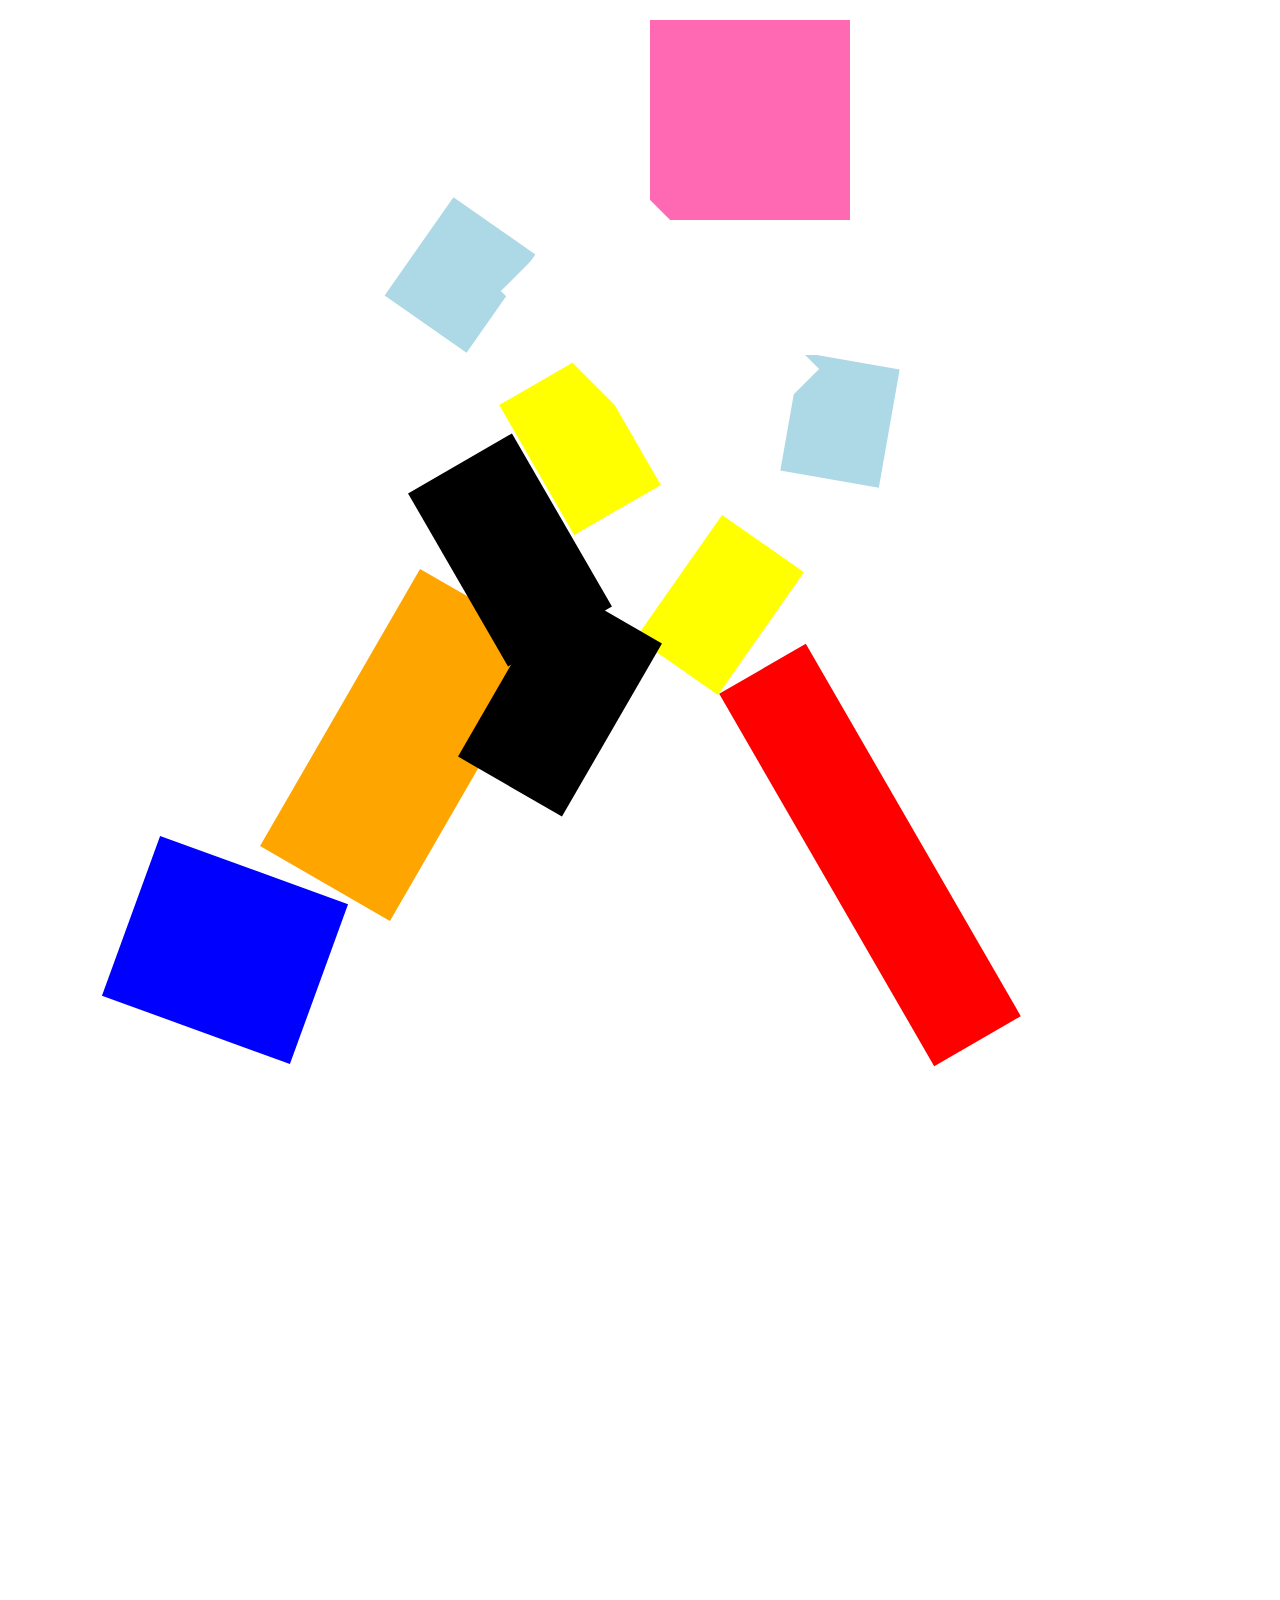
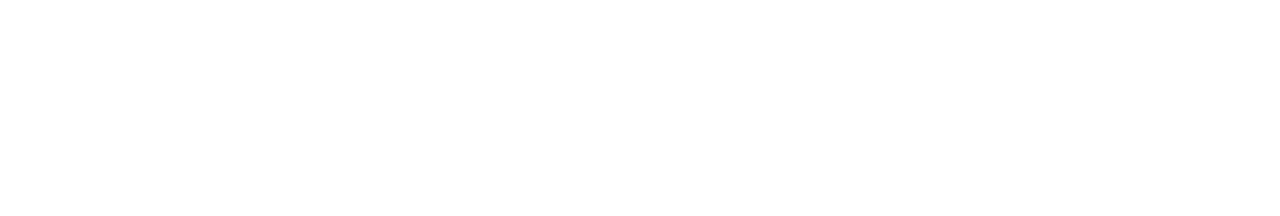
==== Gear.html @ 854b8e68 "hockey player mit boxen" ====
<!DOCTYPE html>
<html lang="en">

<head>
    <meta charset="UTF-8">
    <title>Hockey</title>
    <link rel="stylesheet" href="GearStyle.css">
</head>

<body>
    <div class="helmet-box"></div>
    <div class="skates-box"></div>
    <div class="shinpad-box"></div>
    <div class="lefthand-box"></div>
    <div class="righthand-box"></div>
    <div class="leftelbow-box"></div>
    <div class="rightelbow-box"></div>
    <div class="hockeystick-box"></div>
    <div class="trousers-box1"></div>
    <div class="trousers-box2"></div>
    <div class="breast-box1"></div>
    <div class="breast-box2"></div>
    <div class="breast-box3"></div>
</body>
---- GearStyle.css ----
body
{
    background-image: url('https://cdn.saleminteractivemedia.com/associated-press/data/photos/2017/186/35e49a03-9839-4e82-a929-f046a4e606ae.jpg');
    background-size: cover;
    background-position: center;
    height: 200vh;
    display: flex;
    justify-content: center;
    align-items: center;
    text-align: center;
}

.helmet-box
{
    background-color: hotpink;
    height: 200px;
    width: 200px;
    top: 20px;
    left: 650px;
    position: absolute;
}

.skates-box
{
    background-color: blue;
    height: 170px;
    width: 200px;
    top: 865px;
    left: 125px;
    position: absolute;
    rotate: 20deg;
}

.shinpad-box
{
    background-color: orange;
    height: 320px;
    width: 150px;
    top: 585px;
    left: 330px;
    position: absolute;
    rotate: 30deg;
}

.lefthand-box
{
    background-color: yellow;
    height: 150px;
    width: 100px;
    top: 530px;
    left: 670px;
    position: absolute;
    rotate: 35deg;
}

.righthand-box
{
    background-color: yellow;
    height: 150px;
    width: 100px;
    top: 370px;
    left: 530px;
    position: absolute;
    rotate: -30deg;
}

.leftelbow-box
{
    background-color: lightblue;
    height: 120px;
    width: 100px;
    top: 215px;
    left: 410px;
    position: absolute;
    rotate: 35deg;
}

.rightelbow-box
{
    background-color: lightblue;
    height: 120px;
    width: 100px;
    top: 360px;
    left: 790px;
    position: absolute;
    rotate: 10deg;
}

.hockeystick-box
{
    background-color: red;
    height: 430px;
    width: 100px;
    top: 640px;
    left: 820px;
    position: absolute;
    rotate: -30deg;
}

.trousers-box1
{
    background-color: black;
    height: 200px;
    width: 120px;
    top: 450px;
    left: 450px;
    position: absolute;
    rotate: -30deg;
}

.trousers-box2
{
    background-color: black;
    height: 200px;
    width: 120px;
    top: 600px;
    left: 500px;
    position: absolute;
    rotate: 30deg;
}

.breast-box1
{
    background-color: white;
    height: 280px;
    width: 170px;
    top: 190px;
    left: 575px;
    position: absolute;
    rotate: -45deg;
}

.breast-box2
{
    background-color: white;
    height: 100px;
    width: 150px;
    top: 130px;
    left: 500px;
    position: absolute;
}

.breast-box3
{
    background-color: white;
    height: 135px;
    width: 220px;
    top: 220px;
    left: 670px;
    position: absolute;
}
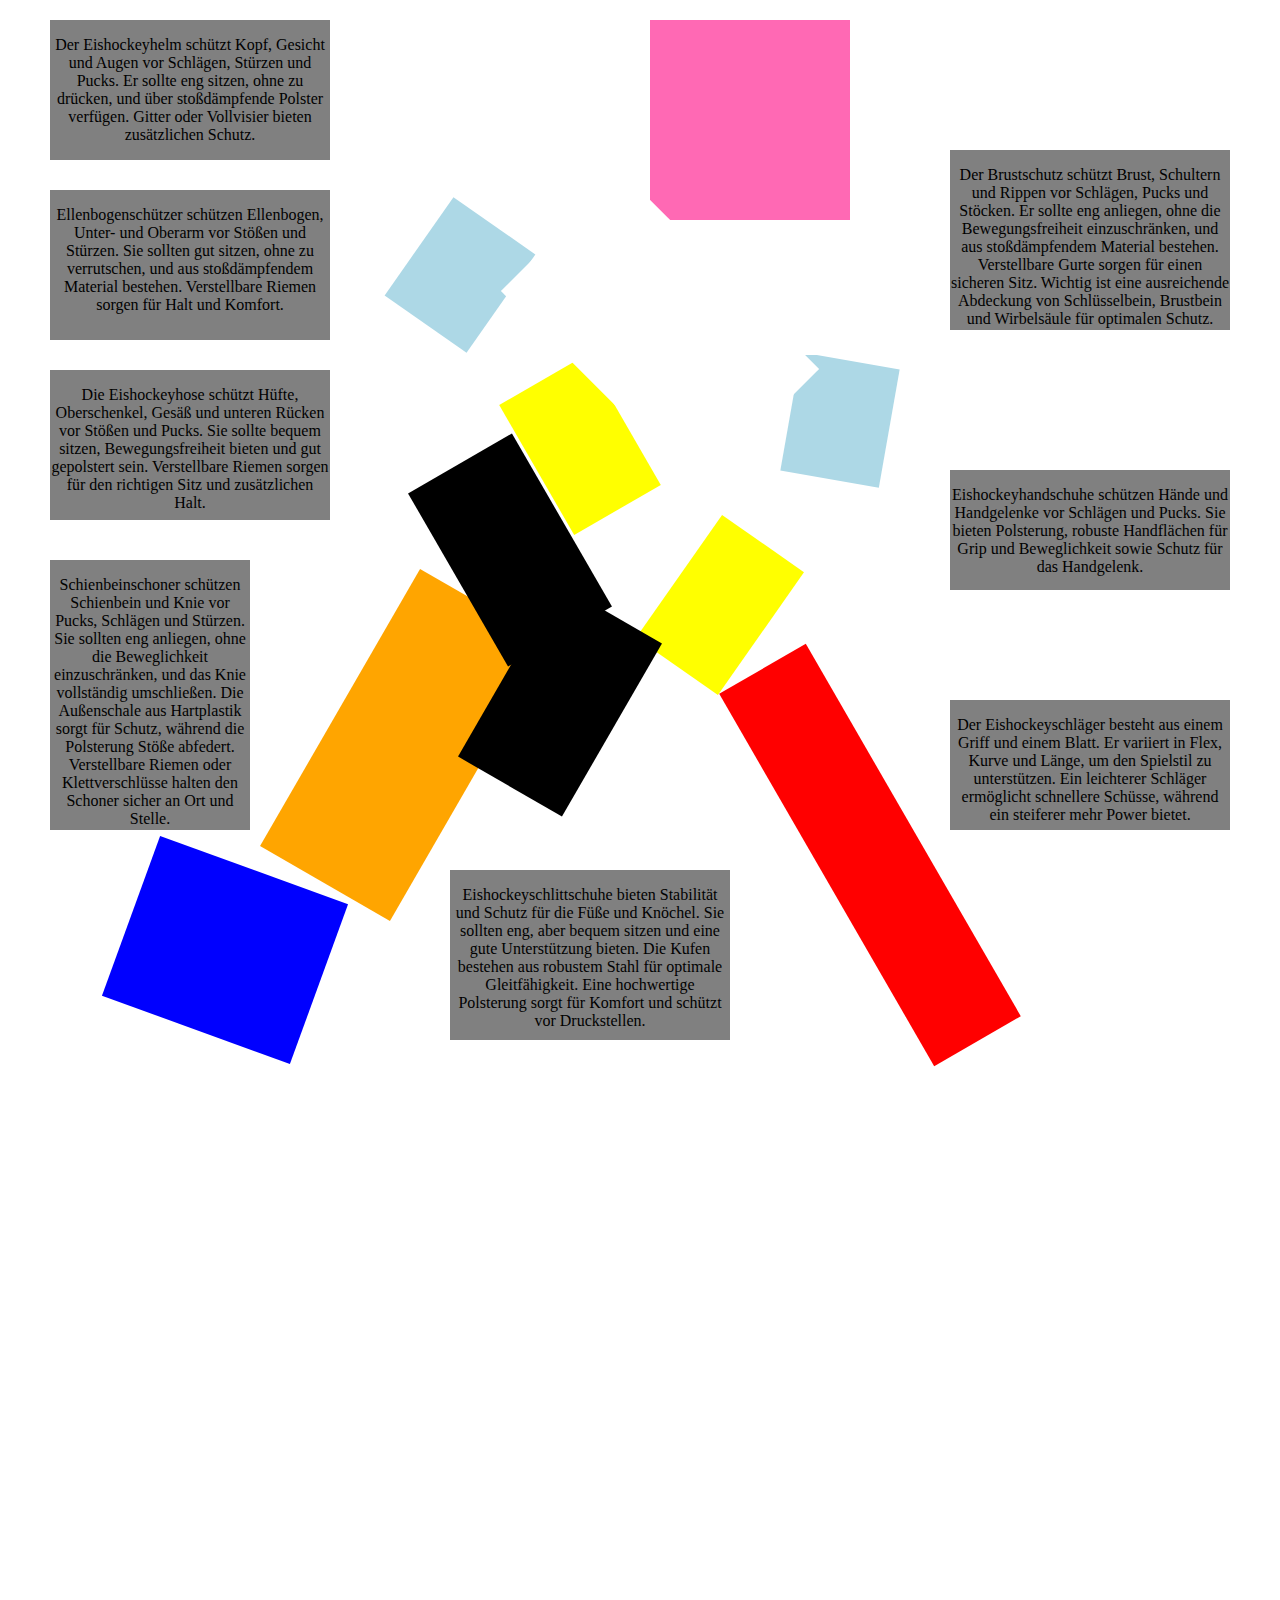
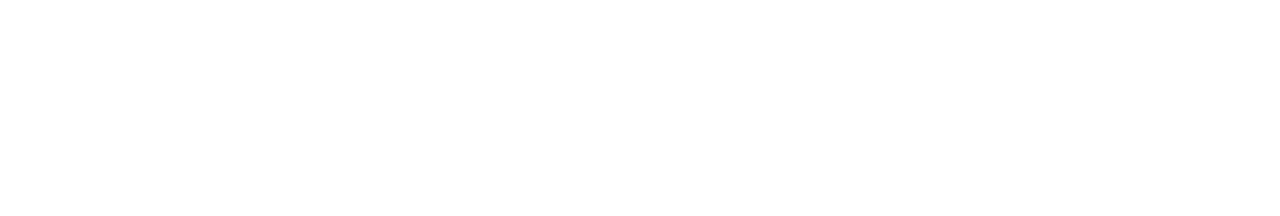
==== commit 3c6acec4: "tabele und Boxen mit text" ====
--- a/Gear.html
+++ b/Gear.html
@@ -21,4 +21,67 @@
     <div class="breast-box1"></div>
     <div class="breast-box2"></div>
     <div class="breast-box3"></div>
+
+    <div class="helmet-info">
+        <p>
+            Der Eishockeyhelm schützt Kopf, Gesicht und Augen vor Schlägen,
+            Stürzen und Pucks. Er sollte eng sitzen, ohne zu drücken,
+            und über stoßdämpfende Polster verfügen.
+            Gitter oder Vollvisier bieten zusätzlichen Schutz.
+        </p>
+    </div>
+    <div class="breast-info">
+        <p>
+            Der Brustschutz schützt Brust, Schultern und Rippen vor Schlägen, Pucks und Stöcken.
+            Er sollte eng anliegen, ohne die Bewegungsfreiheit einzuschränken,
+            und aus stoßdämpfendem Material bestehen. Verstellbare Gurte sorgen für einen sicheren Sitz.
+            Wichtig ist eine ausreichende Abdeckung von Schlüsselbein,
+            Brustbein und Wirbelsäule für optimalen Schutz.
+        </p>
+    </div>
+    <div class="shinpad-info">
+        <p>
+            Schienbeinschoner schützen Schienbein und Knie vor Pucks, Schlägen und Stürzen.
+            Sie sollten eng anliegen, ohne die Beweglichkeit einzuschränken,
+            und das Knie vollständig umschließen. Die Außenschale aus Hartplastik sorgt für Schutz,
+            während die Polsterung Stöße abfedert.
+            Verstellbare Riemen oder Klettverschlüsse halten den Schoner sicher an Ort und Stelle.
+        </p>
+    </div>
+    <div class="hand-info">
+        <p>
+            Eishockeyhandschuhe schützen Hände und Handgelenke vor Schlägen und Pucks.
+            Sie bieten Polsterung, robuste Handflächen für Grip und Beweglichkeit
+            sowie Schutz für das Handgelenk.
+        </p>
+    </div>
+    <div class="elbow-info">
+        <p>
+            Ellenbogenschützer schützen Ellenbogen, Unter- und Oberarm vor Stößen und Stürzen.
+            Sie sollten gut sitzen, ohne zu verrutschen, und aus stoßdämpfendem Material bestehen.
+            Verstellbare Riemen sorgen für Halt und Komfort.
+        </p>
+    </div>
+    <div class="hockeystick-info">
+        <p>
+            Der Eishockeyschläger besteht aus einem Griff und einem Blatt.
+            Er variiert in Flex, Kurve und Länge, um den Spielstil zu unterstützen.
+            Ein leichterer Schläger ermöglicht schnellere Schüsse, während ein steiferer mehr Power bietet.
+        </p>
+    </div>
+    <div class="trousers-info">
+        <p>
+            Die Eishockeyhose schützt Hüfte, Oberschenkel, Gesäß und unteren Rücken vor Stößen und Pucks.
+            Sie sollte bequem sitzen, Bewegungsfreiheit bieten und gut gepolstert sein.
+            Verstellbare Riemen sorgen für den richtigen Sitz und zusätzlichen Halt.
+        </p>
+    </div>
+    <div class="skates-info">
+        <p>
+            Eishockeyschlittschuhe bieten Stabilität und Schutz für die Füße und Knöchel.
+            Sie sollten eng, aber bequem sitzen und eine gute Unterstützung bieten.
+            Die Kufen bestehen aus robustem Stahl für optimale Gleitfähigkeit.
+            Eine hochwertige Polsterung sorgt für Komfort und schützt vor Druckstellen.
+        </p>
+    </div>
 </body>--- a/GearStyle.css
+++ b/GearStyle.css
@@ -148,4 +148,84 @@
     top: 220px;
     left: 670px;
     position: absolute;
+}
+
+.helmet-info
+{
+    background-color: grey;
+    height: 140px;
+    width: 280px;
+    top: 20px;
+    left: 50px;
+    position: absolute;
+}
+
+.breast-info
+{
+    background-color: grey;
+    height: 180px;
+    width: 280px;
+    top: 150px;
+    left: 950px;
+    position: absolute;
+}
+
+.elbow-info
+{
+    background-color: grey;
+    height: 150px;
+    width: 280px;
+    top: 190px;
+    left: 50px;
+    position: absolute;
+}
+
+.hand-info
+{
+    background-color: grey;
+    height: 120px;
+    width: 280px;
+    top: 470px;
+    left: 950px;
+    position: absolute;
+}
+
+.hockeystick-info
+{
+    background-color: grey;
+    height: 130px;
+    width: 280px;
+    top: 700px;
+    left: 950px;
+    position: absolute;
+}
+
+.trousers-info
+{
+    background-color: grey;
+    height: 150px;
+    width: 280px;
+    top: 370px;
+    left: 50px;
+    position: absolute;
+}
+
+.shinpad-info
+{
+    background-color: grey;
+    height: 270px;
+    width: 200px;
+    top: 560px;
+    left: 50px;
+    position: absolute;
+}
+
+.skates-info
+{
+    background-color: grey;
+    height: 170px;
+    width: 280px;
+    top: 870px;
+    left: 450px;
+    position: absolute;
 }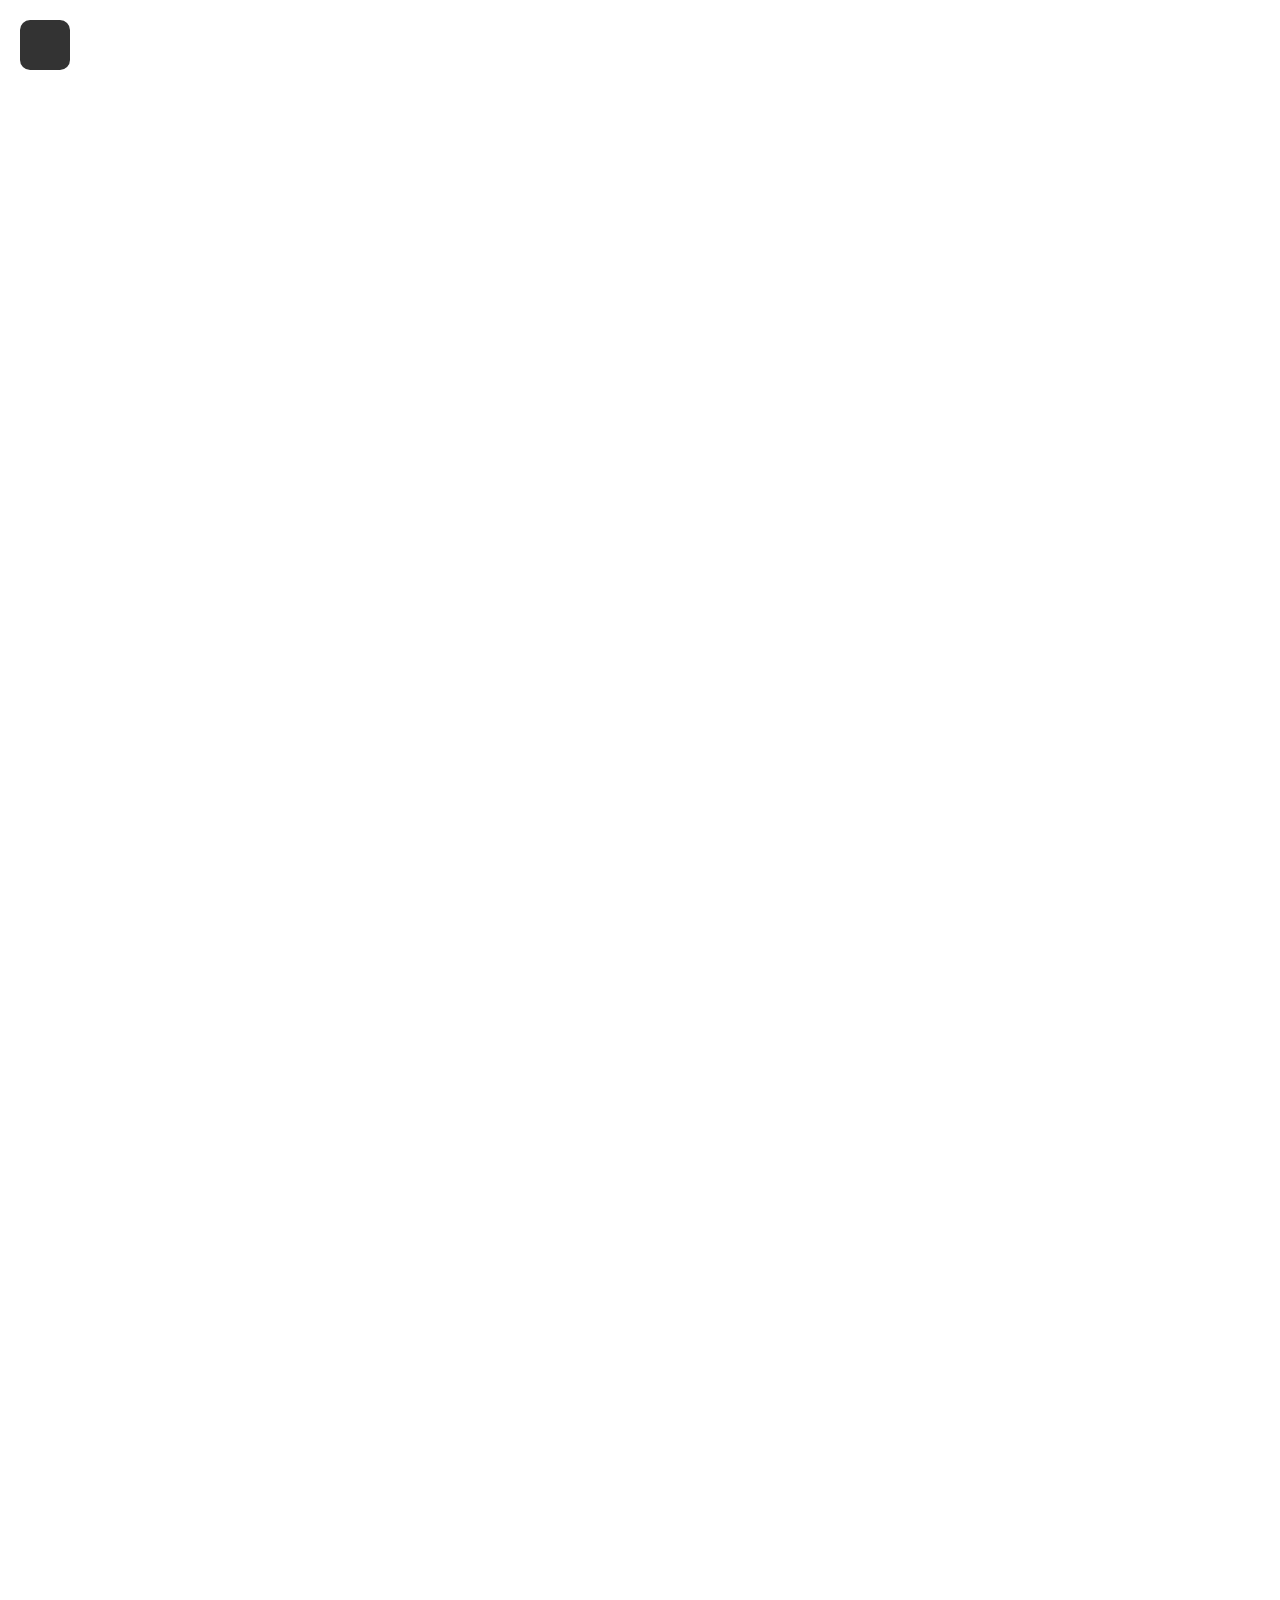
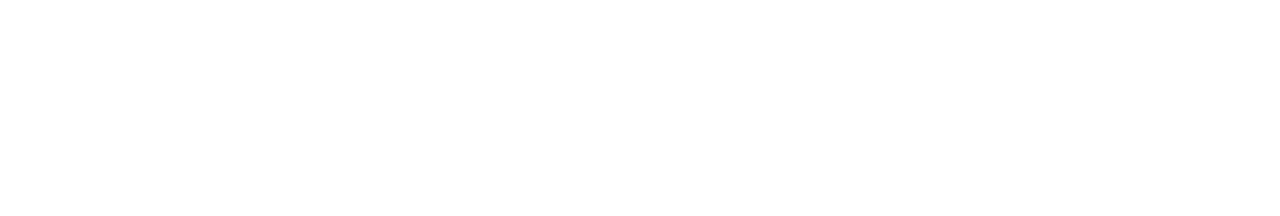
==== commit a38b0e08: "fast fertig" ====
--- a/Gear.html
+++ b/Gear.html
@@ -8,6 +8,15 @@
 </head>
 
 <body>
+    <div class="nav-container">
+        <div class="nav-menu">
+            <a href="index.html">Start</a>
+            <a href="Teams.html">Teams</a>
+            <a href="Statistik.html">Statistic</a>
+            <a href="Gear.html">Gear</a>
+        </div>
+    </div>
+
     <div class="helmet-box"></div>
     <div class="skates-box"></div>
     <div class="shinpad-box"></div>
--- a/GearStyle.css
+++ b/GearStyle.css
@@ -12,7 +12,6 @@
 
 .helmet-box
 {
-    background-color: hotpink;
     height: 200px;
     width: 200px;
     top: 20px;
@@ -22,7 +21,6 @@
 
 .skates-box
 {
-    background-color: blue;
     height: 170px;
     width: 200px;
     top: 865px;
@@ -33,7 +31,6 @@
 
 .shinpad-box
 {
-    background-color: orange;
     height: 320px;
     width: 150px;
     top: 585px;
@@ -44,7 +41,6 @@
 
 .lefthand-box
 {
-    background-color: yellow;
     height: 150px;
     width: 100px;
     top: 530px;
@@ -55,7 +51,6 @@
 
 .righthand-box
 {
-    background-color: yellow;
     height: 150px;
     width: 100px;
     top: 370px;
@@ -66,7 +61,6 @@
 
 .leftelbow-box
 {
-    background-color: lightblue;
     height: 120px;
     width: 100px;
     top: 215px;
@@ -77,7 +71,6 @@
 
 .rightelbow-box
 {
-    background-color: lightblue;
     height: 120px;
     width: 100px;
     top: 360px;
@@ -88,7 +81,6 @@
 
 .hockeystick-box
 {
-    background-color: red;
     height: 430px;
     width: 100px;
     top: 640px;
@@ -99,7 +91,6 @@
 
 .trousers-box1
 {
-    background-color: black;
     height: 200px;
     width: 120px;
     top: 450px;
@@ -110,7 +101,6 @@
 
 .trousers-box2
 {
-    background-color: black;
     height: 200px;
     width: 120px;
     top: 600px;
@@ -121,7 +111,6 @@
 
 .breast-box1
 {
-    background-color: white;
     height: 280px;
     width: 170px;
     top: 190px;
@@ -132,7 +121,6 @@
 
 .breast-box2
 {
-    background-color: white;
     height: 100px;
     width: 150px;
     top: 130px;
@@ -142,7 +130,6 @@
 
 .breast-box3
 {
-    background-color: white;
     height: 135px;
     width: 220px;
     top: 220px;
@@ -150,82 +137,251 @@
     position: absolute;
 }
 
+
 .helmet-info
 {
-    background-color: grey;
-    height: 140px;
+    display: none;
+    background-color: lightblue;
+    height: 135px;
     width: 280px;
     top: 20px;
     left: 50px;
+    border-radius: 10px;
+    box-shadow: #503030 2px 1px 2px 1px;
+    font-family: sans-serif;
+    font-size: 15px;
     position: absolute;
 }
 
 .breast-info
 {
-    background-color: grey;
-    height: 180px;
+    display: none;
+    background-color: lightblue;
+    height: 200px;
     width: 280px;
     top: 150px;
     left: 950px;
+    border-radius: 10px;
+    box-shadow: #503030 2px 1px 2px 1px;
+    font-family: sans-serif;
+    font-size: 15px;
     position: absolute;
 }
 
 .elbow-info
 {
-    background-color: grey;
-    height: 150px;
+    display: none;
+    background-color: lightblue;
+    height: 130px;
     width: 280px;
     top: 190px;
     left: 50px;
+    border-radius: 10px;
+    box-shadow: #503030 2px 1px 2px 1px;
+    font-family: sans-serif;
+    font-size: 15px;
     position: absolute;
 }
 
 .hand-info
 {
-    background-color: grey;
+    display: none;
+    background-color: lightblue;
     height: 120px;
     width: 280px;
     top: 470px;
     left: 950px;
+    border-radius: 10px;
+    box-shadow: #503030 2px 1px 2px 1px;
+    font-family: sans-serif;
+    font-size: 15px;
     position: absolute;
 }
 
 .hockeystick-info
 {
-    background-color: grey;
+    display: none;
+    background-color: lightblue;
     height: 130px;
     width: 280px;
     top: 700px;
     left: 950px;
+    border-radius: 10px;
+    box-shadow: #503030 2px 1px 2px 1px;
+    font-family: sans-serif;
+    font-size: 15px;
     position: absolute;
 }
 
 .trousers-info
 {
-    background-color: grey;
+    display: none;
+    background-color: lightblue;
     height: 150px;
     width: 280px;
     top: 370px;
     left: 50px;
+    border-radius: 10px;
+    box-shadow: #503030 2px 1px 2px 1px;
+    font-family: sans-serif;
+    font-size: 15px;
     position: absolute;
 }
 
 .shinpad-info
 {
-    background-color: grey;
-    height: 270px;
+    display: none;
+    background-color: lightblue;
+    height: 280px;
     width: 200px;
     top: 560px;
     left: 50px;
+    border-radius: 10px;
+    box-shadow: #503030 2px 1px 2px 1px;
+    font-family: sans-serif;
+    font-size: 15px;
     position: absolute;
 }
 
 .skates-info
 {
-    background-color: grey;
+    display: none;
+    background-color: lightblue;
     height: 170px;
     width: 280px;
     top: 870px;
     left: 450px;
-    position: absolute;
+    border-radius: 10px;
+    box-shadow: #503030 2px 1px 2px 1px;
+    font-family: sans-serif;
+    font-size: 15px;
+    position: absolute;
+}
+
+
+.skates-box:hover ~ .skates-info
+{
+    display: block;
+}
+
+.helmet-box:hover ~ .helmet-info
+{
+    display: block;
+}
+
+.shinpad-box:hover ~ .shinpad-info
+{
+    display: block;
+}
+
+.lefthand-box:hover ~ .hand-info
+{
+    display: block;
+}
+
+.righthand-box:hover ~ .hand-info
+{
+    display: block;
+}
+
+.leftelbow-box:hover ~ .elbow-info
+{
+    display: block;
+}
+
+.rightelbow-box:hover ~ .elbow-info
+{
+    display: block;
+}
+
+.hockeystick-box:hover ~ .hockeystick-info
+{
+    display: block;
+}
+
+.trousers-box1:hover ~ .trousers-info
+{
+    display: block;
+}
+
+.trousers-box2:hover ~ .trousers-info
+{
+    display: block;
+}
+
+.breast-box1:hover ~ .breast-info
+{
+    display: block;
+}
+
+.breast-box2:hover ~ .breast-info
+{
+    display: block;
+}
+
+.breast-box3:hover ~ .breast-info
+{
+    display: block;
+}
+
+
+.nav-container
+{
+    position: fixed;
+    top: 20px;
+    left: 20px;
+    width: 50px;
+    height: 50px;
+    background-color: #333;
+    border-radius: 10px;
+    cursor: pointer;
+    transition: all 0.3s ease;
+}
+
+.nav-menu
+{
+    position: absolute;
+    top: 0;
+    left: 100%;
+    width: 0;
+    height: 50px;
+    background-color: #444;
+    display: flex;
+    justify-content: center;
+    align-items: center;
+    overflow: hidden;
+    transition: width 0.4s ease;
+}
+
+.nav-menu a
+{
+
+    color: white;
+    text-decoration: none;
+    font-size: 18px;
+    margin: 0 15px;
+    padding: 10px 15px;
+    opacity: 0;
+    height: 100%;
+    display: flex;
+    justify-content: center;
+    align-items: center;
+    transition: opacity 0.4s ease;
+}
+
+.nav-container:hover .nav-menu
+{
+    width: 500px;
+}
+
+.nav-container:hover .nav-menu a
+{
+    opacity: 1;
+}
+
+nav a:hover
+{
+    color: lightblue;
+    font-size: 20px;
+    transition: color 0.3s ease, font-size 0.3s ease;
 }